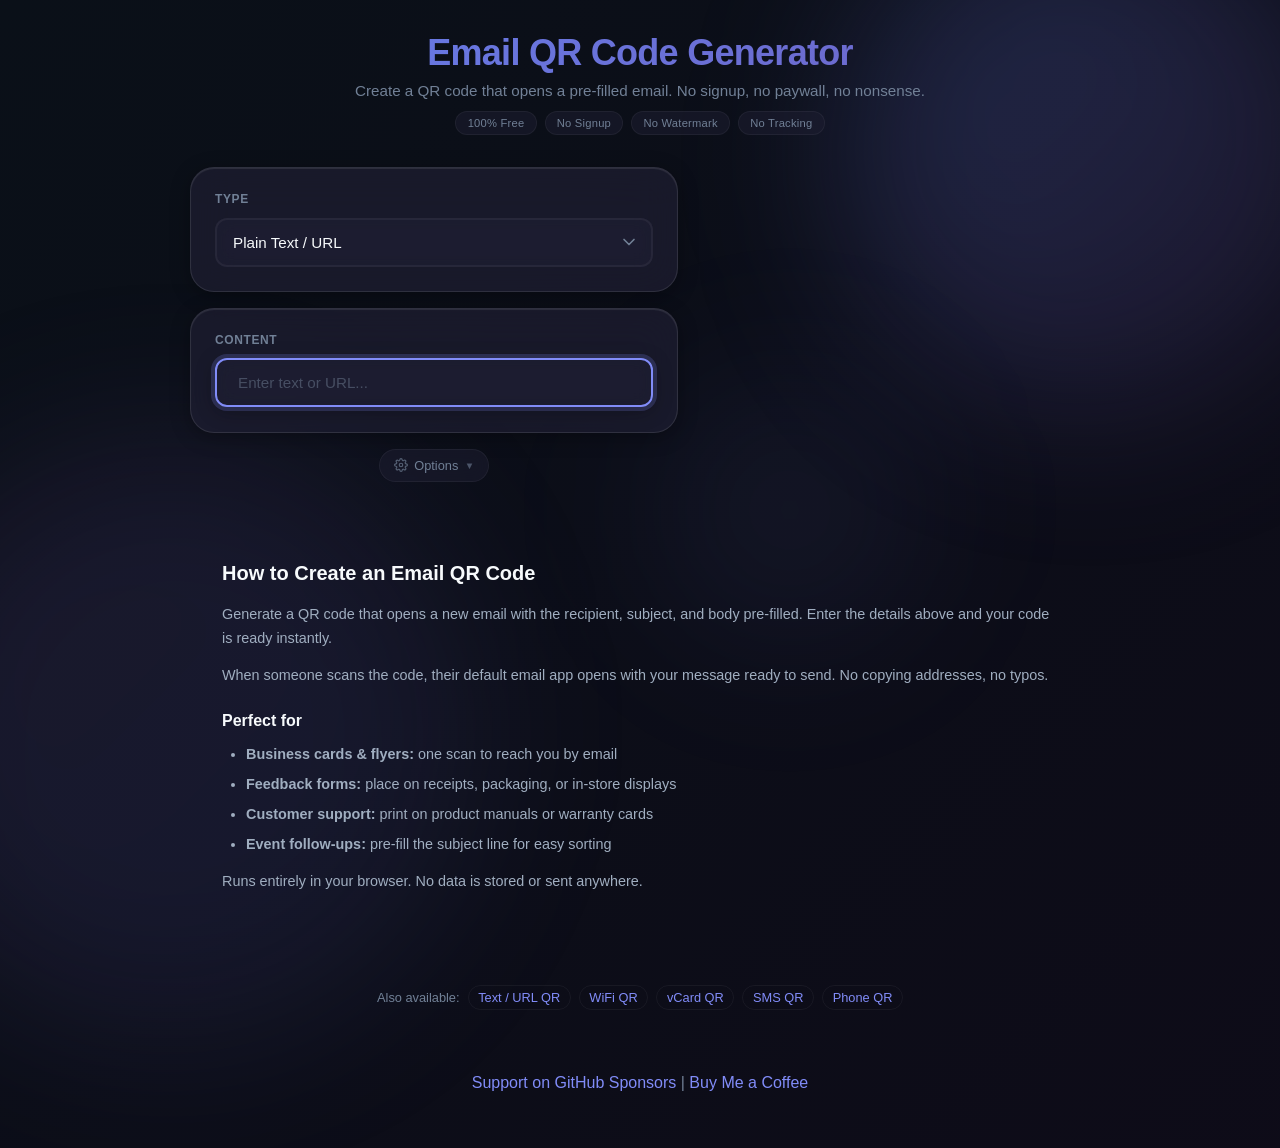
==== email/index.html @ fadc3327 "update" ====
<!DOCTYPE html>
<html lang="en" class="dark">
<head>
    <meta charset="UTF-8" />
    <meta name="viewport" content="width=device-width, initial-scale=1.0" />
    <meta http-equiv="Content-Security-Policy" content="default-src 'self'; script-src 'self' https://www.googletagmanager.com 'unsafe-inline'; style-src 'self' 'unsafe-inline' https://fonts.googleapis.com; img-src 'self' data:; font-src https://fonts.gstatic.com; connect-src 'self' https://*.google-analytics.com https://*.analytics.google.com https://*.googletagmanager.com;">
    <title>Free Email QR Code Generator | One Scan to Send an Email</title>
    <meta name="description" content="Generate a QR code that opens a pre-filled email. Perfect for feedback forms, business cards, and contact points. Free, private, no signup." />
    <meta property="og:title" content="Free Email QR Code Generator" />
    <meta property="og:description" content="Generate a QR code that opens a pre-filled email. Perfect for feedback forms, business cards, and contact points." />
    <meta property="og:type" content="website" />
    <meta property="og:image" content="../favicon.svg" />
    <meta name="twitter:card" content="summary" />
    <meta name="twitter:title" content="Free Email QR Code Generator" />
    <meta name="twitter:description" content="Generate a QR code that opens a pre-filled email. Perfect for feedback forms, business cards, and contact points." />
    <link rel="canonical" href="https://qr.pivovarit.com/email/" />
    <link rel="icon" type="image/svg+xml" href="../favicon.svg" />
    <link rel="preconnect" href="https://fonts.googleapis.com">
    <link rel="preconnect" href="https://fonts.gstatic.com" crossorigin>
    <link href="https://fonts.googleapis.com/css2?family=Inter:wght@400;500;600;700&display=swap" rel="stylesheet">
    <script>
        window.dataLayer = window.dataLayer || [];
        function gtag(){dataLayer.push(arguments);}
        window.addEventListener('load', function() {
            var s = document.createElement('script');
            s.src = 'https://www.googletagmanager.com/gtag/js?id=G-1085VCHG37';
            s.async = true;
            document.head.appendChild(s);
            gtag('js', new Date());
            gtag('config', 'G-1085VCHG37');
        });
    </script>
    <link rel="stylesheet" href="../style.css">
    <script type="application/ld+json">
    {
        "@context": "https://schema.org",
        "@type": "WebApplication",
        "name": "Free Email QR Code Generator",
        "description": "Generate a QR code that opens a pre-filled email. Perfect for feedback forms, business cards, and contact points.",
        "applicationCategory": "UtilitiesApplication",
        "operatingSystem": "Any",
        "offers": { "@type": "Offer", "price": "0", "priceCurrency": "USD" },
        "browserRequirements": "Requires a modern web browser"
    }
    </script>
</head>
<body class="dark">

<div class="bg-orb bg-orb-1"></div>
<div class="bg-orb bg-orb-2"></div>
<div class="bg-orb bg-orb-3"></div>

<div class="container">
    <div class="header">
        <h1>Email QR Code Generator</h1>
        <p class="subtitle">Create a QR code that opens a pre-filled email. No signup, no paywall, no nonsense.</p>
        <div class="trust-badges">
            <span class="trust-badge">100% Free</span>
            <span class="trust-badge">No Signup</span>
            <span class="trust-badge">No Watermark</span>
            <span class="trust-badge">No Tracking</span>
        </div>
    </div>

    <div class="main-layout">
        <div class="input-column">
            <div class="card preset-selector">
                <div class="card-label">Type</div>
                <select id="presetSelect">
                    <option value="text">Plain Text / URL</option>
                    <option value="wifi">WiFi Network</option>
                    <option value="vcard">Contact Card (vCard)</option>
                    <option value="email">Email Address</option>
                    <option value="sms">SMS Message</option>
                    <option value="phone">Phone Number</option>
                </select>
            </div>

            <div class="card">
                <div class="card-label">Content</div>
                <div class="input-group" id="inputGroup">
                    <input type="text" id="text" placeholder="Enter text or URL..." />
                </div>
            </div>

            <div class="customization-toggle">
                <button type="button" class="toggle-btn" id="panelHeader">
                    <svg width="14" height="14" viewBox="0 0 24 24" fill="none" stroke="currentColor" stroke-width="2" stroke-linecap="round" stroke-linejoin="round">
                        <circle cx="12" cy="12" r="3"></circle>
                        <path d="M19.4 15a1.65 1.65 0 0 0 .33 1.82l.06.06a2 2 0 0 1 0 2.83 2 2 0 0 1-2.83 0l-.06-.06a1.65 1.65 0 0 0-1.82-.33 1.65 1.65 0 0 0-1 1.51V21a2 2 0 0 1-2 2 2 2 0 0 1-2-2v-.09A1.65 1.65 0 0 0 9 19.4a1.65 1.65 0 0 0-1.82.33l-.06.06a2 2 0 0 1-2.83 0 2 2 0 0 1 0-2.83l.06-.06a1.65 1.65 0 0 0 .33-1.82 1.65 1.65 0 0 0-1.51-1H3a2 2 0 0 1-2-2 2 2 0 0 1 2-2h.09A1.65 1.65 0 0 0 4.6 9a1.65 1.65 0 0 0-.33-1.82l-.06-.06a2 2 0 0 1 0-2.83 2 2 0 0 1 2.83 0l.06.06a1.65 1.65 0 0 0 1.82.33H9a1.65 1.65 0 0 0 1-1.51V3a2 2 0 0 1 2-2 2 2 0 0 1 2 2v.09a1.65 1.65 0 0 0 1 1.51 1.65 1.65 0 0 0 1.82-.33l.06-.06a2 2 0 0 1 2.83 0 2 2 0 0 1 0 2.83l-.06.06a1.65 1.65 0 0 0-.33 1.82V9a1.65 1.65 0 0 0 1.51 1H21a2 2 0 0 1 2 2 2 2 0 0 1-2 2h-.09a1.65 1.65 0 0 0-1.51 1z"></path>
                    </svg>
                    <span>Options</span>
                    <span class="arrow">&#9660;</span>
                </button>
            </div>

            <div class="customization-panel" id="panelContent">
                <div class="option-row">
                    <label for="fgColor">Foreground</label>
                    <input type="color" id="fgColor" value="#000000" />
                </div>
                <div class="option-row">
                    <label for="bgColor">Background</label>
                    <input type="color" id="bgColor" value="#ffffff" />
                </div>
                <div class="option-row">
                    <label for="sizeSlider">Size</label>
                    <div class="size-display">
                        <input type="range" id="sizeSlider" min="128" max="1024" value="256" step="32" />
                        <span class="size-value" id="sizeValue">256px</span>
                    </div>
                </div>
                <div class="option-row">
                    <label for="errorLevel">Error Correction</label>
                    <select id="errorLevel">
                        <option value="L">Low (7%)</option>
                        <option value="M">Medium (15%)</option>
                        <option value="Q">Quartile (25%)</option>
                        <option value="H" selected>High (30%)</option>
                    </select>
                </div>
                <div class="option-row">
                    <label for="includeBorder">Include border</label>
                    <input type="checkbox" id="includeBorder" checked />
                </div>
            </div>
        </div>

        <div class="qr-column">
            <div id="qrcode-wrapper">
                <div class="qr-frame" id="qrFrame">
                    <div id="qrcode"></div>
                </div>
                <div class="action-buttons" id="actionButtons">
                    <button class="action-btn" id="downloadBtn">
                        <span class="icon">&#128229;</span>
                        <span>Download</span>
                    </button>
                    <button class="action-btn" id="copyBtn">
                        <span class="icon">&#128203;</span>
                        <span>Copy</span>
                    </button>
                    <button class="action-btn" id="shareBtn">
                        <span class="icon">&#128279;</span>
                        <span>Share</span>
                    </button>
                </div>
            </div>
        </div>
    </div>
</div>

<div class="copy-feedback" id="copyFeedback">Copied to clipboard!</div>

<section class="seo-content container">
    <h2>How to Create an Email QR Code</h2>
    <p>Generate a QR code that opens a new email with the recipient, subject, and body pre-filled. Enter the details above and your code is ready instantly.</p>
    <p>When someone scans the code, their default email app opens with your message ready to send. No copying addresses, no typos.</p>
    <h3>Perfect for</h3>
    <ul>
        <li><strong>Business cards &amp; flyers:</strong> one scan to reach you by email</li>
        <li><strong>Feedback forms:</strong> place on receipts, packaging, or in-store displays</li>
        <li><strong>Customer support:</strong> print on product manuals or warranty cards</li>
        <li><strong>Event follow-ups:</strong> pre-fill the subject line for easy sorting</li>
    </ul>
    <p>Runs entirely in your browser. No data is stored or sent anywhere.</p>
</section>

<nav class="cross-links container">
    <span class="cross-links-label">Also available:</span>
    <a href="/">Text / URL QR</a>
    <a href="/wifi/">WiFi QR</a>
    <a href="/vcard/">vCard QR</a>
    <a href="/sms/">SMS QR</a>
    <a href="/phone/">Phone QR</a>
</nav>

<footer>
    <div class="footer-main"><a href="https://github.com/sponsors/pivovarit" target="_blank" rel="noopener">Support on GitHub Sponsors</a> | <a href="https://buymeacoffee.com/pivovarit" target="_blank" rel="noopener">Buy Me a Coffee</a></div>
</footer>

<script src="../qr.js"></script>
<script src="../app.js"></script>
</body>
</html>
---- style.css ----
:root {
    --bg-primary: #e8eef5;
    --bg-secondary: rgba(255, 255, 255, 0.7);
    --bg-glass: rgba(255, 255, 255, 0.5);
    --bg-gradient: linear-gradient(135deg, #667eea 0%, #764ba2 100%);
    --text-primary: #1a202c;
    --text-secondary: #4a5568;
    --text-muted: #718096;
    --border-color: rgba(255, 255, 255, 0.6);
    --border-subtle: rgba(0, 0, 0, 0.06);
    --accent: #667eea;
    --accent-hover: #5a67d8;
    --accent-light: rgba(102, 126, 234, 0.15);
    --shadow-sm: 0 1px 3px rgba(0, 0, 0, 0.08);
    --shadow-md: 0 4px 20px rgba(0, 0, 0, 0.08);
    --shadow-lg: 0 10px 40px rgba(0, 0, 0, 0.1);
    --shadow-glow: 0 0 60px rgba(102, 126, 234, 0.4);
    --radius-sm: 8px;
    --radius-md: 12px;
    --radius-lg: 24px;
}

body.dark {
    --bg-primary: #0a0a12;
    --bg-secondary: rgba(30, 30, 50, 0.7);
    --bg-glass: rgba(30, 30, 50, 0.5);
    --bg-gradient: linear-gradient(135deg, #667eea 0%, #764ba2 100%);
    --text-primary: #f7fafc;
    --text-secondary: #a0aec0;
    --text-muted: #718096;
    --border-color: rgba(255, 255, 255, 0.1);
    --border-subtle: rgba(255, 255, 255, 0.05);
    --accent: #818cf8;
    --accent-hover: #a5b4fc;
    --accent-light: rgba(129, 140, 248, 0.2);
    --shadow-sm: 0 1px 3px rgba(0, 0, 0, 0.3);
    --shadow-md: 0 4px 20px rgba(0, 0, 0, 0.3);
    --shadow-lg: 0 10px 40px rgba(0, 0, 0, 0.4);
    --shadow-glow: 0 0 80px rgba(129, 140, 248, 0.35);
}

@keyframes gradientShift {
    0%, 100% { background-position: 0% 50%; }
    50% { background-position: 100% 50%; }
}

@keyframes float {
    0%, 100% { transform: translateY(0) rotate(0deg); }
    50% { transform: translateY(-20px) rotate(5deg); }
}

@keyframes pulse {
    0%, 100% { opacity: 0.5; }
    50% { opacity: 0.8; }
}

@keyframes scaleIn {
    0% { transform: scale(0.9); opacity: 0; }
    100% { transform: scale(1); opacity: 1; }
}

@keyframes slideUp {
    0% { transform: translateY(10px); opacity: 0; }
    100% { transform: translateY(0); opacity: 1; }
}

* {
    box-sizing: border-box;
    margin: 0;
    padding: 0;
}

html {
    background: #e8eef5;
}

html.dark {
    background: #0a0a12;
}

body {
    font-family: 'Inter', -apple-system, BlinkMacSystemFont, 'Segoe UI', sans-serif;
    background: linear-gradient(-45deg, #e8eef5, #dfe6f0, #e6e0f5, #e0eef5);
    background-size: 400% 400%;
    animation: gradientShift 15s ease infinite;
    color: var(--text-primary);
    min-height: 100vh;
    display: flex;
    flex-direction: column;
    align-items: center;
    padding: 2rem;
    transition: color 0.3s ease;
    position: relative;
    overflow: hidden;
}

body.dark {
    background: linear-gradient(-45deg, #0a0a12, #12121f, #0f0a18, #0a1018);
    background-size: 400% 400%;
    animation: gradientShift 15s ease infinite;
}

.bg-orb {
    position: fixed;
    border-radius: 50%;
    filter: blur(80px);
    pointer-events: none;
    z-index: 0;
    transition: background 0.3s ease;
}

.bg-orb-1 {
    top: -10%;
    right: -5%;
    width: 500px;
    height: 500px;
    background: linear-gradient(135deg, rgba(102, 126, 234, 0.3), rgba(118, 75, 162, 0.2));
    animation: float 8s ease-in-out infinite, pulse 4s ease-in-out infinite;
}

.bg-orb-2 {
    bottom: -15%;
    left: -10%;
    width: 600px;
    height: 600px;
    background: linear-gradient(135deg, rgba(118, 75, 162, 0.2), rgba(102, 126, 234, 0.15));
    animation: float 10s ease-in-out infinite reverse, pulse 5s ease-in-out infinite;
}

.bg-orb-3 {
    top: 40%;
    left: 50%;
    width: 300px;
    height: 300px;
    background: radial-gradient(circle, rgba(102, 126, 234, 0.15), transparent);
    animation: float 12s ease-in-out infinite, pulse 6s ease-in-out infinite;
}

body.dark .bg-orb-1 {
    background: linear-gradient(135deg, rgba(102, 126, 234, 0.25), rgba(118, 75, 162, 0.15));
}

body.dark .bg-orb-2 {
    background: linear-gradient(135deg, rgba(118, 75, 162, 0.15), rgba(102, 126, 234, 0.1));
}

body.dark .bg-orb-3 {
    background: radial-gradient(circle, rgba(129, 140, 248, 0.1), transparent);
}

.container {
    width: 100%;
    max-width: 900px;
    position: relative;
    z-index: 1;
}

.main-layout {
    display: flex;
    gap: 2rem;
    align-items: flex-start;
}

.input-column {
    flex: 1;
    min-width: 0;
}

.qr-column {
    flex-shrink: 0;
    width: 380px;
    display: flex;
    flex-direction: column;
    align-items: center;
}

.header {
    text-align: center;
    margin-bottom: 2rem;
    animation: slideUp 0.6s ease backwards;
}

h1 {
    font-size: 2.25rem;
    font-weight: 700;
    background: var(--bg-gradient);
    background-size: 200% 200%;
    animation: gradientShift 5s ease infinite;
    -webkit-background-clip: text;
    -webkit-text-fill-color: transparent;
    background-clip: text;
    margin-bottom: 0.5rem;
    letter-spacing: -0.02em;
}

.subtitle {
    color: var(--text-muted);
    font-size: 0.95rem;
    animation: slideUp 0.6s ease 0.1s backwards;
}

.card {
    background: var(--bg-secondary);
    backdrop-filter: blur(20px);
    -webkit-backdrop-filter: blur(20px);
    border-radius: var(--radius-lg);
    padding: 1.5rem;
    margin-bottom: 1rem;
    box-shadow: var(--shadow-md), inset 0 1px 1px var(--border-color);
    border: 1px solid var(--border-color);
    transition: all 0.3s cubic-bezier(0.4, 0, 0.2, 1);
    animation: slideUp 0.5s ease backwards;
}

.card:nth-child(2) { animation-delay: 0.1s; }
.card:nth-child(3) { animation-delay: 0.2s; }

.card:hover {
    transform: translateY(-2px);
    box-shadow: var(--shadow-lg), inset 0 1px 1px var(--border-color);
}

.card-label {
    font-size: 0.75rem;
    font-weight: 600;
    text-transform: uppercase;
    letter-spacing: 0.05em;
    color: var(--text-muted);
    margin-bottom: 0.75rem;
}

.preset-selector select {
    width: 100%;
    padding: 0.875rem 1rem;
    font-size: 0.95rem;
    font-weight: 500;
    border: 2px solid var(--border-subtle);
    border-radius: var(--radius-md);
    background-color: var(--bg-glass);
    backdrop-filter: blur(10px);
    -webkit-backdrop-filter: blur(10px);
    color: var(--text-primary);
    cursor: pointer;
    transition: all 0.3s cubic-bezier(0.4, 0, 0.2, 1);
    appearance: none;
    background-image: url("data:image/svg+xml,%3Csvg xmlns='http://www.w3.org/2000/svg' width='24' height='24' viewBox='0 0 24 24' fill='none' stroke='%23718096' stroke-width='2' stroke-linecap='round' stroke-linejoin='round'%3E%3Cpolyline points='6 9 12 15 18 9'%3E%3C/polyline%3E%3C/svg%3E");
    background-repeat: no-repeat;
    background-position: right 0.75rem center;
    background-size: 1.25rem;
    padding-right: 2.5rem;
}

.preset-selector select:focus {
    outline: none;
    border-color: var(--accent);
    box-shadow: 0 0 0 4px var(--accent-light), var(--shadow-md);
    transform: translateY(-1px);
}

.input-group {
    display: flex;
    flex-direction: column;
    gap: 0.75rem;
}

input[type="text"],
input[type="email"],
input[type="tel"],
textarea,
.input-group select {
    width: 100%;
    padding: 0.875rem 1rem;
    font-size: 0.95rem;
    font-family: inherit;
    border: 2px solid var(--border-subtle);
    border-radius: var(--radius-md);
    background-color: var(--bg-glass);
    backdrop-filter: blur(10px);
    -webkit-backdrop-filter: blur(10px);
    color: var(--text-primary);
    transition: all 0.3s cubic-bezier(0.4, 0, 0.2, 1);
}

input::placeholder,
textarea::placeholder {
    color: var(--text-muted);
    transition: all 0.3s ease;
}

input:focus::placeholder,
textarea:focus::placeholder {
    opacity: 0.5;
    transform: translateX(5px);
}

input:focus,
textarea:focus,
.input-group select:focus {
    outline: none;
    border-color: var(--accent);
    box-shadow: 0 0 0 4px var(--accent-light), var(--shadow-md);
    transform: translateY(-1px);
}

textarea {
    resize: vertical;
    min-height: 80px;
}

.customization-toggle {
    display: flex;
    justify-content: center;
    margin-bottom: 0.5rem;
}

.toggle-btn {
    display: inline-flex;
    align-items: center;
    gap: 0.4rem;
    padding: 0.5rem 0.875rem;
    font-size: 0.8rem;
    font-weight: 500;
    font-family: inherit;
    color: var(--text-muted);
    background: var(--bg-glass);
    backdrop-filter: blur(10px);
    -webkit-backdrop-filter: blur(10px);
    border: 1px solid var(--border-subtle);
    border-radius: 20px;
    cursor: pointer;
    transition: all 0.3s cubic-bezier(0.4, 0, 0.2, 1);
}

.toggle-btn:hover {
    color: var(--text-secondary);
    border-color: var(--border-color);
    background: var(--bg-secondary);
    transform: translateY(-1px);
    box-shadow: var(--shadow-sm);
}

.toggle-btn:active {
    transform: translateY(0) scale(0.98);
}

.toggle-btn.expanded {
    color: var(--accent);
    background: var(--accent-light);
    border-color: transparent;
}

.toggle-btn svg {
    opacity: 0.7;
    transition: transform 0.3s ease, opacity 0.3s ease;
}

.toggle-btn:hover svg,
.toggle-btn.expanded svg {
    opacity: 1;
}

.toggle-btn.expanded svg {
    transform: rotate(90deg);
}

.toggle-btn .arrow {
    font-size: 0.6rem;
    transition: transform 0.3s ease;
    opacity: 0.6;
}

.toggle-btn.expanded .arrow {
    transform: rotate(180deg);
}

.customization-panel {
    max-height: 0;
    overflow: hidden;
    transition: all 0.4s cubic-bezier(0.4, 0, 0.2, 1);
    background: transparent;
    border-radius: var(--radius-md);
    margin-bottom: 0;
    border: 1px solid transparent;
}

.customization-panel.expanded {
    max-height: 300px;
    padding: 1rem 1.25rem;
    margin-bottom: 1rem;
    border-color: var(--border-color);
    box-shadow: var(--shadow-md);
    background: var(--bg-secondary);
    backdrop-filter: blur(20px);
    -webkit-backdrop-filter: blur(20px);
}

.option-row {
    display: flex;
    justify-content: space-between;
    align-items: center;
    padding: 0.5rem 0;
}

.option-row:first-child {
    padding-top: 0;
}

.option-row:last-child {
    padding-bottom: 0;
}

.option-row label {
    font-size: 0.8rem;
    color: var(--text-muted);
}

.option-row input[type="color"] {
    width: 32px;
    height: 32px;
    border: 1px solid var(--border-color);
    border-radius: 6px;
    cursor: pointer;
    padding: 2px;
    background: var(--bg-primary);
    transition: all 0.2s ease;
}

.option-row input[type="color"]:hover {
    border-color: var(--text-muted);
}

.option-row input[type="range"] {
    width: 100px;
    height: 4px;
    border-radius: 2px;
    background: var(--border-color);
    cursor: pointer;
    -webkit-appearance: none;
}

.option-row input[type="range"]::-webkit-slider-thumb {
    -webkit-appearance: none;
    width: 14px;
    height: 14px;
    border-radius: 50%;
    background: var(--text-muted);
    cursor: pointer;
    transition: all 0.2s ease;
}

.option-row input[type="range"]::-webkit-slider-thumb:hover {
    background: var(--text-secondary);
}

.option-row select {
    padding: 0.35rem 0.5rem;
    border: 1px solid var(--border-color);
    border-radius: 6px;
    background-color: var(--bg-primary);
    color: var(--text-secondary);
    cursor: pointer;
    font-size: 0.8rem;
    transition: all 0.2s ease;
}

.option-row select:focus {
    outline: none;
    border-color: var(--text-muted);
}

.option-row input[type="checkbox"] {
    width: 18px;
    height: 18px;
    cursor: pointer;
    accent-color: var(--accent);
}

.size-display {
    display: flex;
    align-items: center;
    gap: 0.5rem;
}

.size-value {
    font-size: 0.8rem;
    font-weight: 500;
    color: var(--text-muted);
    min-width: 45px;
    text-align: right;
}

#qrcode-wrapper {
    display: flex;
    flex-direction: column;
    align-items: center;
}

.qr-frame {
    position: relative;
    padding: 2rem;
    background: linear-gradient(145deg, #ffffff, #f0f0f5);
    border-radius: 32px;
    box-shadow:
        var(--shadow-lg),
        var(--shadow-glow),
        inset 0 2px 4px rgba(255,255,255,0.8),
        inset 0 -2px 4px rgba(0,0,0,0.05);
    transition: all 0.4s cubic-bezier(0.4, 0, 0.2, 1);
    display: none;
}

.qr-frame.visible {
    display: block;
    animation: scaleIn 0.4s cubic-bezier(0.34, 1.56, 0.64, 1);
}

.qr-frame::before {
    content: '';
    position: absolute;
    top: 12px;
    left: 50%;
    transform: translateX(-50%);
    width: 60px;
    height: 6px;
    background: linear-gradient(90deg, #e0e0e5, #d0d0d8);
    border-radius: 3px;
}

.qr-frame::after {
    content: 'Scan Me';
    position: absolute;
    bottom: 10px;
    left: 50%;
    transform: translateX(-50%);
    font-size: 0.7rem;
    font-weight: 600;
    text-transform: uppercase;
    letter-spacing: 0.1em;
    color: #a0a0a8;
}

body.dark .qr-frame {
    background: linear-gradient(145deg, #2a2a3e, #1e1e2e);
    box-shadow:
        var(--shadow-lg),
        var(--shadow-glow),
        inset 0 2px 4px rgba(255,255,255,0.05),
        inset 0 -2px 4px rgba(0,0,0,0.2);
}

body.dark .qr-frame::before {
    background: linear-gradient(90deg, #3a3a4e, #2a2a3e);
}

body.dark .qr-frame::after {
    color: #606070;
}

#qrcode {
    background: white;
    padding: 1rem;
    border-radius: var(--radius-md);
    margin-top: 0.5rem;
}

#qrcode canvas {
    display: block;
    border-radius: 8px;
}

.action-buttons {
    display: none;
    gap: 0.75rem;
    margin-top: 1.5rem;
    width: 100%;
    max-width: 380px;
}

.action-buttons.visible {
    display: flex;
    animation: slideUp 0.4s cubic-bezier(0.34, 1.56, 0.64, 1) 0.2s backwards;
}

.action-btn {
    flex: 1;
    display: flex;
    align-items: center;
    justify-content: center;
    gap: 0.5rem;
    padding: 0.75rem 1rem;
    font-size: 0.9rem;
    font-weight: 500;
    font-family: inherit;
    background: var(--bg-secondary);
    backdrop-filter: blur(20px);
    -webkit-backdrop-filter: blur(20px);
    color: var(--text-primary);
    border: 1px solid var(--border-color);
    border-radius: var(--radius-md);
    cursor: pointer;
    transition: all 0.3s cubic-bezier(0.4, 0, 0.2, 1);
    position: relative;
    overflow: hidden;
}

.action-btn::before {
    content: '';
    position: absolute;
    top: 50%;
    left: 50%;
    width: 0;
    height: 0;
    background: var(--accent-light);
    border-radius: 50%;
    transform: translate(-50%, -50%);
    transition: width 0.4s ease, height 0.4s ease;
}

.action-btn:hover::before {
    width: 200%;
    height: 200%;
}

.action-btn:hover {
    border-color: var(--accent);
    color: var(--accent);
    transform: translateY(-2px);
    box-shadow: var(--shadow-md);
}

.action-btn:active {
    transform: translateY(0) scale(0.98);
}

.action-btn .icon {
    font-size: 1.1rem;
    position: relative;
    z-index: 1;
    transition: transform 0.3s ease;
}

.action-btn:hover .icon {
    transform: scale(1.2);
}

.action-btn span:last-child {
    position: relative;
    z-index: 1;
}

.copy-feedback {
    position: fixed;
    bottom: 2rem;
    left: 50%;
    transform: translateX(-50%) translateY(20px);
    background: var(--text-primary);
    color: var(--bg-primary);
    padding: 0.875rem 1.5rem;
    border-radius: var(--radius-md);
    font-size: 0.9rem;
    font-weight: 500;
    opacity: 0;
    transition: all 0.3s cubic-bezier(0.4, 0, 0.2, 1);
    pointer-events: none;
    box-shadow: var(--shadow-lg);
    z-index: 100;
}

.copy-feedback.visible {
    opacity: 1;
    transform: translateX(-50%) translateY(0);
    pointer-events: auto;
    cursor: pointer;
}

.copy-feedback.error {
    background: #d32f2f;
    color: #fff;
}

footer {
    margin-top: auto;
    padding: 3rem 0 1rem;
    font-size: 0.85rem;
    color: var(--text-muted);
    text-align: center;
    position: relative;
    z-index: 1;
}

footer a {
    color: var(--accent);
    text-decoration: none;
    font-weight: 500;
    transition: opacity 0.2s ease;
}

footer a:hover {
    opacity: 0.8;
}

.footer-main {
    font-size: 1rem;
    margin-bottom: 0.5rem;
}

.footer-lib {
    font-size: 0.75rem;
}

.trust-badges {
    display: flex;
    justify-content: center;
    gap: 0.5rem;
    flex-wrap: wrap;
    margin-top: 0.75rem;
    animation: slideUp 0.6s ease 0.2s backwards;
}

.trust-badge {
    display: inline-flex;
    align-items: center;
    gap: 0.3rem;
    padding: 0.3rem 0.7rem;
    font-size: 0.7rem;
    font-weight: 500;
    letter-spacing: 0.02em;
    color: var(--text-muted);
    background: var(--bg-glass);
    border: 1px solid var(--border-subtle);
    border-radius: 20px;
}

.cross-links {
    display: flex;
    justify-content: center;
    align-items: center;
    flex-wrap: wrap;
    gap: 0.5rem;
    margin-top: 2rem;
    padding: 1rem;
    font-size: 0.8rem;
    position: relative;
    z-index: 1;
}

.cross-links-label {
    color: var(--text-muted);
    font-weight: 500;
}

.cross-links a {
    color: var(--accent);
    text-decoration: none;
    padding: 0.25rem 0.6rem;
    border-radius: 16px;
    border: 1px solid var(--border-subtle);
    transition: all 0.2s ease;
}

.cross-links a:hover {
    background: var(--accent-light);
    border-color: var(--accent);
}

.seo-content {
    margin-top: 2rem;
    padding: 2rem;
    color: var(--text-secondary);
    font-size: 0.9rem;
    line-height: 1.7;
}

.seo-content h2 {
    font-size: 1.25rem;
    font-weight: 600;
    color: var(--text-primary);
    margin-bottom: 0.75rem;
}

.seo-content h3 {
    font-size: 1rem;
    font-weight: 600;
    color: var(--text-primary);
    margin-top: 1.25rem;
    margin-bottom: 0.5rem;
}

.seo-content p {
    margin-bottom: 0.75rem;
}

.seo-content ul {
    list-style: disc;
    padding-left: 1.5rem;
    margin-bottom: 0.75rem;
}

.seo-content li {
    margin-bottom: 0.35rem;
}

@media (max-width: 768px) {
    body {
        padding: 1.5rem 1rem;
    }

    h1 {
        font-size: 1.75rem;
    }

    .main-layout {
        flex-direction: column;
    }

    .qr-column {
        width: 100%;
        order: -1;
        margin-bottom: 1.5rem;
    }

    .card {
        padding: 1.25rem;
    }

    .option-row {
        flex-direction: row;
        justify-content: space-between;
    }

    .option-row input[type="range"] {
        width: 80px;
    }

    .action-buttons {
        flex-direction: row;
        max-width: 100%;
    }

    .qr-frame {
        padding: 1.5rem;
        border-radius: 24px;
    }

    #qrcode {
        padding: 0.75rem;
    }

    .bg-orb {
        opacity: 0.5;
    }

    .bg-orb-1 {
        width: 300px;
        height: 300px;
    }

    .bg-orb-2 {
        width: 350px;
        height: 350px;
    }

    .bg-orb-3 {
        display: none;
    }
}

@media (max-width: 480px) {
    body {
        padding: 1rem 0.75rem;
    }

    h1 {
        font-size: 1.5rem;
    }

    .subtitle {
        font-size: 0.85rem;
    }

    .header {
        margin-bottom: 1.5rem;
    }

    .card {
        padding: 1rem;
        border-radius: 16px;
        margin-bottom: 0.75rem;
    }

    .card-label {
        font-size: 0.7rem;
        margin-bottom: 0.5rem;
    }

    .preset-selector select,
    input[type="text"],
    input[type="email"],
    input[type="tel"],
    textarea,
    .input-group select {
        padding: 0.75rem 0.875rem;
        font-size: 16px; /* Prevents iOS zoom on focus */
        border-radius: 10px;
    }

    .qr-frame {
        padding: 1.25rem;
        border-radius: 20px;
    }

    .qr-frame::before {
        width: 40px;
        height: 4px;
        top: 10px;
    }

    .qr-frame::after {
        font-size: 0.6rem;
        bottom: 8px;
    }

    #qrcode {
        padding: 0.5rem;
        border-radius: 8px;
    }

    .action-buttons {
        gap: 0.5rem;
        margin-top: 1rem;
    }

    .action-btn {
        padding: 0.875rem 0.75rem;
        font-size: 0.85rem;
        border-radius: 10px;
        min-height: 48px; /* Touch-friendly target size */
    }

    .toggle-btn {
        padding: 0.625rem 1rem;
        font-size: 0.75rem;
        min-height: 40px;
    }

    .customization-panel.expanded {
        padding: 0.875rem 1rem;
    }

    .option-row {
        padding: 0.625rem 0;
    }

    .option-row label {
        font-size: 0.75rem;
    }

    .option-row input[type="color"] {
        width: 36px;
        height: 36px;
        min-width: 36px;
    }

    .option-row input[type="range"] {
        width: 70px;
        height: 6px;
    }

    .option-row input[type="range"]::-webkit-slider-thumb {
        width: 18px;
        height: 18px;
    }

    .option-row select {
        padding: 0.5rem 0.625rem;
        font-size: 0.75rem;
        min-height: 36px;
    }

    .size-value {
        font-size: 0.75rem;
        min-width: 40px;
    }

    .copy-feedback {
        bottom: 1rem;
        padding: 0.75rem 1.25rem;
        font-size: 0.85rem;
        border-radius: 10px;
        left: 1rem;
        right: 1rem;
        transform: translateY(20px);
        width: auto;
    }

    .copy-feedback.visible {
        transform: translateY(0);
    }

    footer {
        padding: 2rem 0 1rem;
        font-size: 0.75rem;
    }

    .footer-main {
        font-size: 0.85rem;
    }

    .footer-lib {
        font-size: 0.7rem;
    }

    .bg-orb-1,
    .bg-orb-2 {
        opacity: 0.3;
    }
}

/* Embed mode - hide UI, show only QR code */
body.embed-mode {
    background: transparent;
    padding: 0;
    margin: 0;
    min-height: auto;
    animation: none;
}

body.embed-mode .bg-orb,
body.embed-mode .header,
body.embed-mode .input-column,
body.embed-mode footer,
body.embed-mode .action-buttons,
body.embed-mode .copy-feedback {
    display: none !important;
}

body.embed-mode .container {
    max-width: none;
    width: auto;
}

body.embed-mode .main-layout {
    gap: 0;
}

body.embed-mode .qr-column {
    width: auto;
}

body.embed-mode .qr-frame {
    padding: 0;
    background: transparent;
    border-radius: 0;
    box-shadow: none;
    margin: 0;
}

body.embed-mode .qr-frame::before,
body.embed-mode .qr-frame::after {
    display: none;
}

body.embed-mode #qrcode {
    padding: 0;
    margin: 0;
    border-radius: 0;
    background: transparent;
}

body.embed-mode.embed-border #qrcode {
    padding: 1rem;
    border-radius: var(--radius-md);
    background: white;
}

/* Ensure proper touch behavior */
@media (hover: none) and (pointer: coarse) {
    .card:hover {
        transform: none;
    }

    .action-btn:hover::before {
        width: 0;
        height: 0;
    }

    .action-btn:hover {
        transform: none;
    }

    .action-btn:active {
        transform: scale(0.98);
        background: var(--accent-light);
    }

    .toggle-btn:hover {
        transform: none;
    }
}
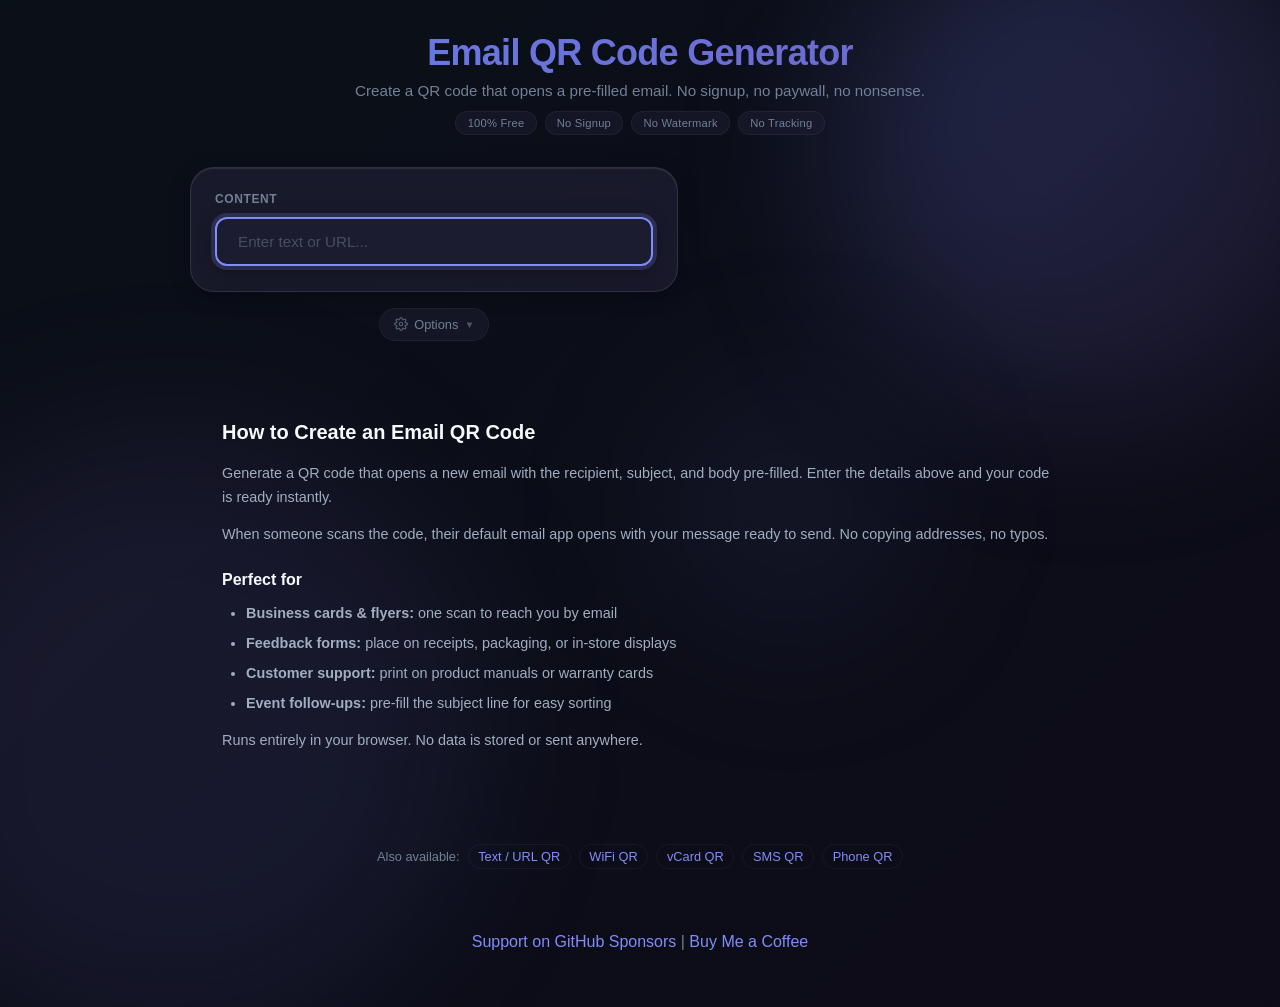
==== commit 04ed5e7f: "update" ====
--- a/email/index.html
+++ b/email/index.html
@@ -64,18 +64,6 @@
 
     <div class="main-layout">
         <div class="input-column">
-            <div class="card preset-selector">
-                <div class="card-label">Type</div>
-                <select id="presetSelect">
-                    <option value="text">Plain Text / URL</option>
-                    <option value="wifi">WiFi Network</option>
-                    <option value="vcard">Contact Card (vCard)</option>
-                    <option value="email">Email Address</option>
-                    <option value="sms">SMS Message</option>
-                    <option value="phone">Phone Number</option>
-                </select>
-            </div>
-
             <div class="card">
                 <div class="card-label">Content</div>
                 <div class="input-group" id="inputGroup">
@@ -102,6 +90,18 @@
                 <div class="option-row">
                     <label for="bgColor">Background</label>
                     <input type="color" id="bgColor" value="#ffffff" />
+                </div>
+                <div class="option-row">
+                    <label for="gradientToggle">Gradient</label>
+                    <input type="checkbox" id="gradientToggle" />
+                </div>
+                <div class="option-row gradient-options" id="gradientOptions" style="display: none;">
+                    <label for="gradientFrom">Gradient</label>
+                    <div class="gradient-colors">
+                        <input type="color" id="gradientFrom" value="#667eea" />
+                        <span class="gradient-arrow">→</span>
+                        <input type="color" id="gradientTo" value="#764ba2" />
+                    </div>
                 </div>
                 <div class="option-row">
                     <label for="sizeSlider">Size</label>
@@ -131,6 +131,10 @@
                 <div class="qr-frame" id="qrFrame">
                     <div id="qrcode"></div>
                 </div>
+                <div class="style-switch" id="styleSwitch">
+                    <button type="button" class="style-option active" data-style="classic">Classic</button>
+                    <button type="button" class="style-option" data-style="dots">Dots</button>
+                </div>
                 <div class="action-buttons" id="actionButtons">
                     <button class="action-btn" id="downloadBtn">
                         <span class="icon">&#128229;</span>
@@ -151,6 +155,15 @@
 </div>
 
 <div class="copy-feedback" id="copyFeedback">Copied to clipboard!</div>
+
+<div class="coffee-overlay" id="coffeeOverlay">
+    <div class="coffee-modal">
+        <p class="coffee-status" id="coffeeStatus"></p>
+        <p class="coffee-message">Enjoying this tool? ☕</p>
+        <a href="https://buymeacoffee.com/pivovarit" target="_blank" rel="noopener" class="coffee-btn">Buy me a coffee</a>
+        <button type="button" class="coffee-dismiss" id="coffeeDismiss">No thanks</button>
+    </div>
+</div>
 
 <section class="seo-content container">
     <h2>How to Create an Email QR Code</h2>
--- a/style.css
+++ b/style.css
@@ -229,34 +229,6 @@
     margin-bottom: 0.75rem;
 }
 
-.preset-selector select {
-    width: 100%;
-    padding: 0.875rem 1rem;
-    font-size: 0.95rem;
-    font-weight: 500;
-    border: 2px solid var(--border-subtle);
-    border-radius: var(--radius-md);
-    background-color: var(--bg-glass);
-    backdrop-filter: blur(10px);
-    -webkit-backdrop-filter: blur(10px);
-    color: var(--text-primary);
-    cursor: pointer;
-    transition: all 0.3s cubic-bezier(0.4, 0, 0.2, 1);
-    appearance: none;
-    background-image: url("data:image/svg+xml,%3Csvg xmlns='http://www.w3.org/2000/svg' width='24' height='24' viewBox='0 0 24 24' fill='none' stroke='%23718096' stroke-width='2' stroke-linecap='round' stroke-linejoin='round'%3E%3Cpolyline points='6 9 12 15 18 9'%3E%3C/polyline%3E%3C/svg%3E");
-    background-repeat: no-repeat;
-    background-position: right 0.75rem center;
-    background-size: 1.25rem;
-    padding-right: 2.5rem;
-}
-
-.preset-selector select:focus {
-    outline: none;
-    border-color: var(--accent);
-    box-shadow: 0 0 0 4px var(--accent-light), var(--shadow-md);
-    transform: translateY(-1px);
-}
-
 .input-group {
     display: flex;
     flex-direction: column;
@@ -384,7 +356,7 @@
 }
 
 .customization-panel.expanded {
-    max-height: 300px;
+    max-height: 500px;
     padding: 1rem 1.25rem;
     margin-bottom: 1rem;
     border-color: var(--border-color);
@@ -565,7 +537,10 @@
 
 #qrcode canvas {
     display: block;
-    border-radius: 8px;
+}
+
+#qrcode img {
+    display: none;
 }
 
 .action-buttons {
@@ -763,6 +738,57 @@
     border-color: var(--accent);
 }
 
+.style-switch {
+    display: none;
+    justify-content: center;
+    gap: 0;
+    margin-top: 1rem;
+    background: var(--bg-glass);
+    border: 1px solid var(--border-subtle);
+    border-radius: 20px;
+    padding: 3px;
+    width: fit-content;
+    align-self: center;
+}
+
+.style-switch.visible {
+    display: flex;
+}
+
+.style-option {
+    padding: 0.35rem 1rem;
+    font-size: 0.75rem;
+    font-weight: 500;
+    font-family: inherit;
+    color: var(--text-muted);
+    background: transparent;
+    border: none;
+    border-radius: 16px;
+    cursor: pointer;
+    transition: all 0.2s ease;
+}
+
+.style-option:hover {
+    color: var(--text-secondary);
+}
+
+.style-option.active {
+    background: var(--accent);
+    color: #fff;
+    box-shadow: var(--shadow-sm);
+}
+
+.gradient-colors {
+    display: flex;
+    align-items: center;
+    gap: 0.4rem;
+}
+
+.gradient-arrow {
+    color: var(--text-muted);
+    font-size: 0.8rem;
+}
+
 .seo-content {
     margin-top: 2rem;
     padding: 2rem;
@@ -893,7 +919,6 @@
         margin-bottom: 0.5rem;
     }
 
-    .preset-selector select,
     input[type="text"],
     input[type="email"],
     input[type="tel"],
@@ -1016,6 +1041,89 @@
     }
 }
 
+/* Coffee overlay */
+.coffee-overlay {
+    position: fixed;
+    inset: 0;
+    background: rgba(0, 0, 0, 0.5);
+    backdrop-filter: blur(4px);
+    display: flex;
+    align-items: center;
+    justify-content: center;
+    z-index: 200;
+    opacity: 0;
+    pointer-events: none;
+    transition: opacity 0.3s ease;
+}
+
+.coffee-overlay.visible {
+    opacity: 1;
+    pointer-events: auto;
+}
+
+.coffee-modal {
+    background: var(--bg-primary);
+    border: 1px solid var(--border-color);
+    border-radius: var(--radius-lg);
+    padding: 2.5rem 2rem;
+    max-width: 360px;
+    width: 90%;
+    text-align: center;
+    box-shadow: var(--shadow-lg);
+    transform: scale(0.9) translateY(20px);
+    transition: transform 0.3s cubic-bezier(0.4, 0, 0.2, 1);
+}
+
+.coffee-overlay.visible .coffee-modal {
+    transform: scale(1) translateY(0);
+}
+
+.coffee-status {
+    font-size: 0.95rem;
+    color: var(--text-secondary);
+    margin: 0 0 1.25rem;
+}
+
+.coffee-message {
+    font-size: 1.35rem;
+    font-weight: 600;
+    color: var(--text-primary);
+    margin: 0 0 1.75rem;
+}
+
+.coffee-btn {
+    display: inline-block;
+    background: var(--accent);
+    color: #fff;
+    padding: 0.875rem 2rem;
+    border-radius: var(--radius-md);
+    font-size: 1rem;
+    font-weight: 600;
+    text-decoration: none;
+    transition: opacity 0.2s;
+    width: 100%;
+    box-sizing: border-box;
+}
+
+.coffee-btn:hover {
+    opacity: 0.9;
+}
+
+.coffee-dismiss {
+    display: block;
+    margin: 1rem auto 0;
+    background: none;
+    border: none;
+    color: var(--text-tertiary);
+    font-size: 0.85rem;
+    cursor: pointer;
+    padding: 0.5rem;
+}
+
+.coffee-dismiss:hover {
+    color: var(--text-secondary);
+}
+
 /* Embed mode - hide UI, show only QR code */
 body.embed-mode {
     background: transparent;
